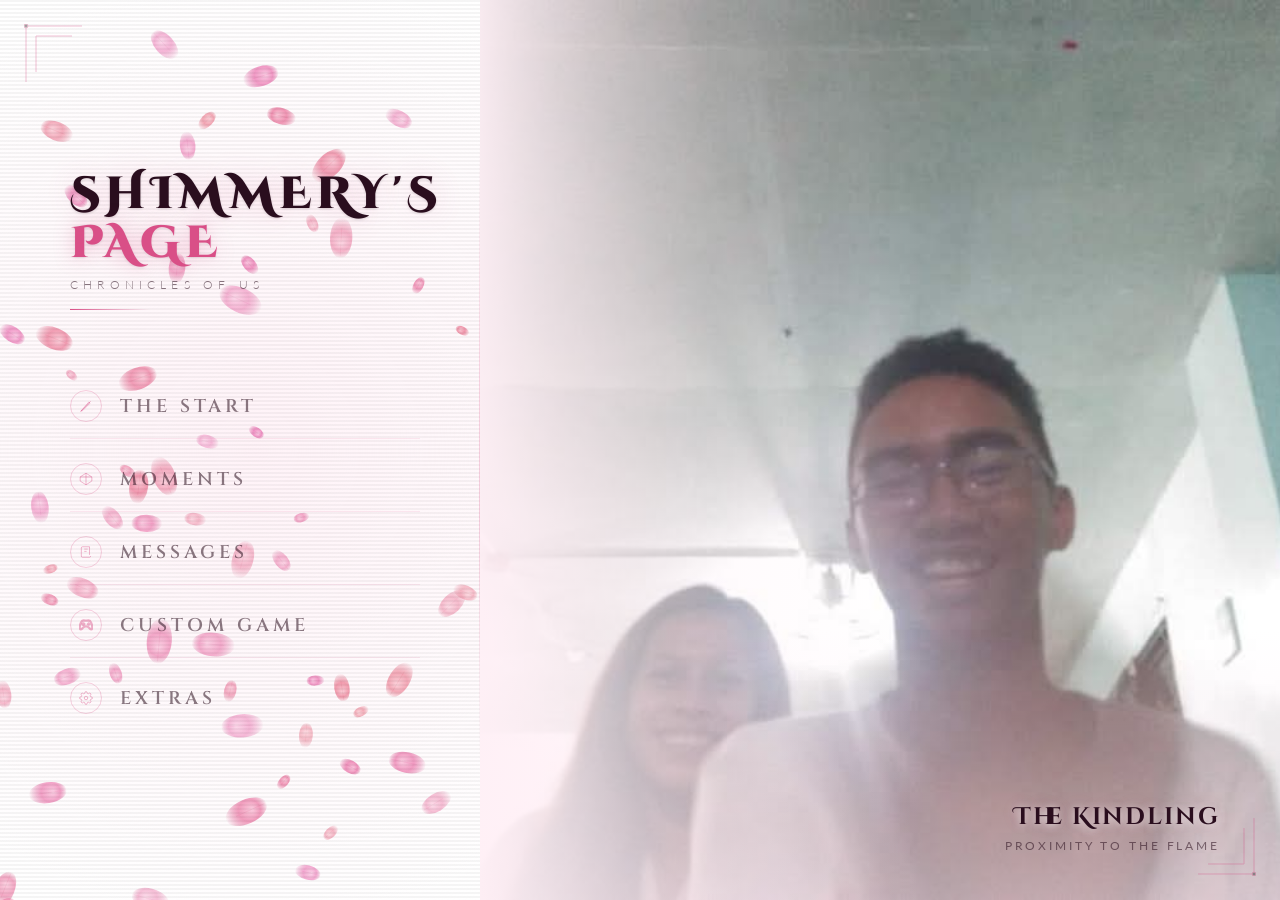
==== mainMenu.html @ 21102763 "initial commit" ====
<!DOCTYPE html>
<html lang="en">
<head>
  <meta charset="UTF-8">
  <meta name="viewport" content="width=device-width, initial-scale=1.0">
  <meta http-equiv="X-UA-Compatible" content="IE=edge">
  <title>SHIM'S PAGE</title>
  <link href="https://fonts.googleapis.com/css2?family=Cinzel+Decorative:wght@400;700;900&family=Cinzel:wght@400;600&family=Lato:wght@300;400&display=swap" rel="stylesheet">
  <link rel="stylesheet" href="mainMenu-style.css">
  <link rel="icon" href="logo.png">

</head>
<body>

<!-- Cherry blossom canvas -->
<canvas id="blossom-canvas"></canvas>
<!-- Subtle particle overlay -->
<canvas id="particle-canvas"></canvas>

<div class="bg-overlay"></div>
<div class="scanlines"></div>

<!-- Corner ornaments -->
<div class="corner corner-tl">
  <svg viewBox="0 0 60 60"><path d="M2 58 L2 2 L58 2"/><path d="M12 48 L12 12 L48 12"/><circle cx="2" cy="2" r="2" fill="currentColor"/></svg>
</div>
<div class="corner corner-br">
  <svg viewBox="0 0 60 60"><path d="M2 58 L2 2 L58 2"/><path d="M12 48 L12 12 L48 12"/><circle cx="2" cy="2" r="2" fill="currentColor"/></svg>
</div>

<div class="screen">

  <!-- ── LEFT ── -->
  <div class="left-panel">
    <div class="logo">
      <div class="logo-title">SHIMMERY'S<br><span>PAGE</span></div>
      <div class="logo-sub">Chronicles of Us</div>
      <div class="logo-divider"></div>
    </div>

    <nav id="main-nav">
      <div class="menu-item" data-scene="0" data-hint="Begin your journey">
        <div class="menu-bar"></div>
        <div class="menu-rune">
          <!-- sword icon -->
          <svg viewBox="0 0 24 24"><path d="M3 21l9-9M20 4l-8 8M3 21l3-1 13-13-2-2L3 21z"/></svg>
        </div>
        <span class="menu-label">The Start</span>
        <span class="menu-hint">Begin</span>
      </div>

      <div class="menu-item" data-scene="1" data-hint="Continue saga">
        <div class="menu-bar"></div>
        <div class="menu-rune">
          <!-- diamondicon -->
          <svg viewBox="0 0 24 24"><polygon points="12 2 22 8.5 22 15.5 12 22 2 15.5 2 8.5"/><line x1="12" y1="2" x2="12" y2="22"/><line x1="2" y1="8.5" x2="22" y2="8.5"/></svg>
        </div>
        <span class="menu-label">Moments</span>
        <span class="menu-hint">Explore</span>
      </div>

      <div class="menu-item" data-scene="2" data-hint="Summon allies">
        <div class="menu-bar"></div>
        <div class="menu-rune">
          <!-- book icon -->
          <svg viewBox="0 0 24 24"><path d="M4 19V5a2 2 0 012-2h12v14"/><path d="M4 19a2 2 0 002 2h12a2 2 0 002-2"/><path d="M9 7h6M9 11h4"/></svg>
        </div>
        <span class="menu-label">Messages</span>
        <span class="menu-hint">Read</span>
      </div>

      <div class="menu-item" data-scene="3" data-hint="Relics & lore">
        <div class="menu-bar"></div>
        <div class="menu-rune">
          <!-- game icon -->
          <svg xmlns="http://www.w3.org/2000/svg" width="16" height="16" fill="currentColor" class="bi bi-controller" viewBox="0 0 16 16">
            <path d="M11.5 6.027a.5.5 0 1 1-1 0 .5.5 0 0 1 1 0m-1.5 1.5a.5.5 0 1 0 0-1 .5.5 0 0 0 0 1m2.5-.5a.5.5 0 1 1-1 0 .5.5 0 0 1 1 0m-1.5 1.5a.5.5 0 1 0 0-1 .5.5 0 0 0 0 1m-6.5-3h1v1h1v1h-1v1h-1v-1h-1v-1h1z"/>
            <path d="M3.051 3.26a.5.5 0 0 1 .354-.613l1.932-.518a.5.5 0 0 1 .62.39c.655-.079 1.35-.117 2.043-.117.72 0 1.443.041 2.12.126a.5.5 0 0 1 .622-.399l1.932.518a.5.5 0 0 1 .306.729q.211.136.373.297c.408.408.78 1.05 1.095 1.772.32.733.599 1.591.805 2.466s.34 1.78.364 2.606c.024.816-.059 1.602-.328 2.21a1.42 1.42 0 0 1-1.445.83c-.636-.067-1.115-.394-1.513-.773-.245-.232-.496-.526-.739-.808-.126-.148-.25-.292-.368-.423-.728-.804-1.597-1.527-3.224-1.527s-2.496.723-3.224 1.527c-.119.131-.242.275-.368.423-.243.282-.494.575-.739.808-.398.38-.877.706-1.513.773a1.42 1.42 0 0 1-1.445-.83c-.27-.608-.352-1.395-.329-2.21.024-.826.16-1.73.365-2.606.206-.875.486-1.733.805-2.466.315-.722.687-1.364 1.094-1.772a2.3 2.3 0 0 1 .433-.335l-.028-.079zm2.036.412c-.877.185-1.469.443-1.733.708-.276.276-.587.783-.885 1.465a14 14 0 0 0-.748 2.295 12.4 12.4 0 0 0-.339 2.406c-.022.755.062 1.368.243 1.776a.42.42 0 0 0 .426.24c.327-.034.61-.199.929-.502.212-.202.4-.423.615-.674.133-.156.276-.323.44-.504C4.861 9.969 5.978 9.027 8 9.027s3.139.942 3.965 1.855c.164.181.307.348.44.504.214.251.403.472.615.674.318.303.601.468.929.503a.42.42 0 0 0 .426-.241c.18-.408.265-1.02.243-1.776a12.4 12.4 0 0 0-.339-2.406 14 14 0 0 0-.748-2.295c-.298-.682-.61-1.19-.885-1.465-.264-.265-.856-.523-1.733-.708-.85-.179-1.877-.27-2.913-.27s-2.063.091-2.913.27"/>
          </svg>
        </div>
        <span class="menu-label">Custom Game</span>
        <span class="menu-hint">Play</span>
      </div>

      <div class="menu-item" data-scene="4" data-hint="Adjust realm">
        <div class="menu-bar"></div>
        <div class="menu-rune">
          <!-- settings icon -->
          <svg viewBox="0 0 24 24"><circle cx="12" cy="12" r="3"/><path d="M19.4 15a1.65 1.65 0 00.33 1.82l.06.06a2 2 0 010 2.83 2 2 0 01-2.83 0l-.06-.06a1.65 1.65 0 00-1.82-.33 1.65 1.65 0 00-1 1.51V21a2 2 0 01-4 0v-.09A1.65 1.65 0 009 19.4a1.65 1.65 0 00-1.82.33l-.06.06a2 2 0 01-2.83-2.83l.06-.06A1.65 1.65 0 004.68 15a1.65 1.65 0 00-1.51-1H3a2 2 0 010-4h.09A1.65 1.65 0 004.6 9a1.65 1.65 0 00-.33-1.82l-.06-.06a2 2 0 012.83-2.83l.06.06A1.65 1.65 0 009 4.68a1.65 1.65 0 001-1.51V3a2 2 0 014 0v.09a1.65 1.65 0 001 1.51 1.65 1.65 0 001.82-.33l.06-.06a2 2 0 012.83 2.83l-.06.06A1.65 1.65 0 0019.4 9a1.65 1.65 0 001.51 1H21a2 2 0 010 4h-.09a1.65 1.65 0 00-1.51 1z"/></svg>
        </div>
        <span class="menu-label">Extras</span>
        <span class="menu-hint">See</span>
      </div>
    </nav>
  </div>

  <!-- ── RIGHT ── -->
  <div class="right-panel" id="right-panel">

    <!-- Scene 0: The Start -->
    <div class="scene active" id="scene-0">
      <img class="scene-art" src="assets/NewGameScene.jpeg" alt="The Start Scene"
           onerror="this.style.display='none'; this.nextElementSibling.style.display='flex';">
      <div class="scene-placeholder" style="display:none;">
        <div class="placeholder-badge">scene · 1 of 5</div>
        <div class="placeholder-icon">
          <svg viewBox="0 0 24 24"><path d="M3 21l9-9M20 4l-8 8M3 21l3-1 13-13-2-2L3 21z"/></svg>
        </div>
        <div class="placeholder-label">
          The Start
          <strong>Replace src="assets/NewGameScene.jpeg"</strong>
        </div>
      </div>
    </div>

    <!-- Scene 1: Continue -->
    <div class="scene" id="scene-1">
      <img class="scene-art" src="assets/image.jpg" alt="Continue Scene"
           onerror="this.style.display='none'; this.nextElementSibling.style.display='flex';">
      <div class="scene-placeholder" style="display:none;">
        <div class="placeholder-badge">scene · 2 of 5</div>
        <div class="placeholder-icon">
          <svg viewBox="0 0 24 24"><path d="M4 19V5a2 2 0 012-2h12v14"/><path d="M4 19a2 2 0 002 2h12a2 2 0 002-2"/><path d="M9 7h6M9 11h4"/></svg>
        </div>
        <div class="placeholder-label">
          Continue
          <strong>Replace src="images/continue.jpg"</strong>
        </div>
      </div>
    </div>

    <!-- Scene 2: Multiplayer -->
    <div class="scene" id="scene-2">
      <img class="scene-art" src="assets/MessagesScene.jpg" alt="Multiplayer Scene"
           onerror="this.style.display='none'; this.nextElementSibling.style.display='flex';">
      <div class="scene-placeholder" style="display:none;">
        <div class="placeholder-badge">scene · 3 of 5</div>
        <div class="placeholder-icon">
          <svg viewBox="0 0 24 24"><circle cx="9" cy="7" r="3"/><path d="M3 20c0-3.3 2.7-6 6-6h6c3.3 0 6 2.7 6 6"/><circle cx="18" cy="7" r="2"/></svg>
        </div>
        <div class="placeholder-label">
          Multiplayer
          <strong>Replace src="images/multiplayer.jpg"</strong>
        </div>
      </div>
    </div>

    <!-- Scene 3: Collection -->
    <div class="scene" id="scene-3">
      <video class="scene-art" id="scene-3-video"
             autoplay loop muted playsinline
             onerror="this.style.display='none'; document.getElementById('scene-3-placeholder').style.display='flex';">
        <source src="assets/GamesScene.mp4" type="video/mp4">
      </video>
      <div class="scene-placeholder" id="scene-3-placeholder" style="display:none;">
        <div class="placeholder-badge">scene · 4 of 5 · video</div>
        <div class="placeholder-icon">
          <svg viewBox="0 0 24 24" fill="none" stroke-width="1.5">
            <rect x="2" y="6" width="15" height="13" rx="2"/>
            <path d="M17 10l5-3v10l-5-3"/>
            <line x1="6" y1="12" x2="11" y2="12"/>
            <line x1="8.5" y1="9.5" x2="8.5" y2="14.5"/>
          </svg>
        </div>
        <div class="placeholder-label">
          Collection · Video Scene
          <strong>Replace src="videos/collection.mp4"</strong>
        </div>
      </div>
    </div>

    <!-- Scene 4: Settings -->
    <div class="scene" id="scene-4">
      <img class="scene-art" src="assets/ExtrasScene.jpeg" alt="Settings Scene"
           onerror="this.style.display='none'; this.nextElementSibling.style.display='flex';">
      <div class="scene-placeholder" style="display:none;">
        <div class="placeholder-badge">scene · 5 of 5</div>
        <div class="placeholder-icon">
          <svg viewBox="0 0 24 24"><circle cx="12" cy="12" r="3"/><path d="M19.4 15a1.65 1.65 0 00.33 1.82l.06.06a2 2 0 010 2.83 2 2 0 01-2.83 0l-.06-.06a1.65 1.65 0 00-1.82-.33 1.65 1.65 0 00-1 1.51V21a2 2 0 01-4 0v-.09A1.65 1.65 0 009 19.4a1.65 1.65 0 00-1.82.33l-.06.06a2 2 0 01-2.83-2.83l.06-.06A1.65 1.65 0 004.68 15a1.65 1.65 0 00-1.51-1H3a2 2 0 010-4h.09A1.65 1.65 0 004.6 9a1.65 1.65 0 00-.33-1.82l-.06-.06a2 2 0 012.83-2.83l.06.06A1.65 1.65 0 009 4.68a1.65 1.65 0 001-1.51V3a2 2 0 014 0v.09a1.65 1.65 0 001 1.51 1.65 1.65 0 001.82-.33l.06-.06a2 2 0 012.83 2.83l-.06.06A1.65 1.65 0 0019.4 9a1.65 1.65 0 001.51 1H21a2 2 0 010 4h-.09a1.65 1.65 0 00-1.51 1z"/></svg>
        </div>
        <div class="placeholder-label">
          Settings
          <strong>Replace src="images/settings.jpg"</strong>
        </div>
      </div>
    </div>

    <!-- Caption -->
    <div class="scene-caption" id="scene-caption">
      <h3 id="caption-title">SAKURA BLADE</h3>
      <p id="caption-sub">Chronicles of the Eternal Petal</p>
    </div>
  </div>

</div>

<script src="mainMenu-script.js"></script>
</body>
</html>
---- mainMenu-style.css ----
*, *::before, *::after { box-sizing: border-box; margin: 0; padding: 0; }

  :root {
    --blush:    #e8679a;
    --deep:     #fff;
    --sakura:   #d94f87;
    --gold:     #c9933a;
    --mist:     rgba(232,103,154,0.08);
    --glow:     rgba(232,103,154,0.4);
    --text:     #2a0e1e;
    --text-mid: rgba(42,14,30,0.55);
    --text-dim: rgba(42,14,30,0.28);
    --border:   rgba(217,79,135,0.18);
  }

  html, body {
    width: 100%; height: 100%;
    overflow: hidden;
    background: #fff;
    font-family: 'Cinzel', serif;
    cursor: default;
  }

  /* ── CHERRY BLOSSOM CANVAS ── */
  #blossom-canvas {
    position: fixed;
    inset: 0;
    z-index: 2;
    pointer-events: none;
  }

  /* ── GRADIENT OVERLAY ── */
  .bg-overlay {
    position: fixed;
    inset: 0;
    z-index: 1;
    background:
      radial-gradient(ellipse 55% 80% at 20% 50%, rgba(255,240,246,0.82) 0%, transparent 70%),
      radial-gradient(ellipse 70% 60% at 80% 50%, rgba(255,245,250,0.5) 0%, transparent 70%);
    pointer-events: none;
  }

  /* ── LAYOUT ── */
  .screen {
    position: relative;
    z-index: 10;
    width: 100vw;
    height: 100vh;
    display: grid;
    grid-template-columns: 480px 1fr;
    grid-template-rows: 1fr;
  }

  /* ── LEFT PANEL ── */
  .left-panel {
    display: flex;
    flex-direction: column;
    justify-content: center;
    padding: 0 60px 0 70px;
    position: relative;
  }

  /* subtle vertical line */
  .left-panel::after {
    content: '';
    position: absolute;
    right: 0; top: 15%; bottom: 15%;
    width: 1px;
    background: linear-gradient(to bottom, transparent, var(--blush) 40%, var(--sakura) 60%, transparent);
    opacity: 0.25;
  }

  /* ── LOGO ── */
  .logo {
    margin-bottom: 64px;
  }

  .logo-title {
    font-family: 'Cinzel Decorative', serif;
    font-size: 2.8rem;
    font-weight: 900;
    letter-spacing: 0.12em;
    line-height: 1.1;
    color: var(--text);
    text-shadow:
      0 0 30px rgba(217,79,135,0.2),
      0 1px 3px rgba(42,14,30,0.15);
    animation: logoBreath 4s ease-in-out infinite;
  }

  .logo-title span {
    color: var(--sakura);
    text-shadow:
      0 0 20px rgba(217,79,135,0.35),
      0 1px 3px rgba(42,14,30,0.1);
  }

  .logo-sub {
    font-family: 'Lato', sans-serif;
    font-weight: 300;
    font-size: 0.72rem;
    letter-spacing: 0.45em;
    text-transform: uppercase;
    color: var(--text-mid);
    margin-top: 10px;
  }

  .logo-divider {
    margin-top: 18px;
    width: 80px;
    height: 1px;
    background: linear-gradient(to right, var(--sakura), transparent);
  }

  @keyframes logoBreath {
    0%, 100% { text-shadow: 0 0 30px rgba(217,79,135,0.2), 0 1px 3px rgba(42,14,30,0.15); }
    50%       { text-shadow: 0 0 50px rgba(217,79,135,0.35), 0 1px 3px rgba(42,14,30,0.15); }
  }

  /* ── NAV MENU ── */
  nav {
    display: flex;
    flex-direction: column;
    gap: 8px;
  }

  .menu-item {
    position: relative;
    display: flex;
    align-items: center;
    gap: 18px;
    padding: 16px 24px 16px 0;
    cursor: pointer;
    user-select: none;
    transition: transform 0.3s cubic-bezier(.22,1,.36,1);
    border-bottom: 1px solid rgba(217,79,135,0.1);
  }

  .menu-item:last-child { border-bottom: none; }

  .menu-item:hover {
    transform: translateX(14px);
  }

  /* rune icon */
  .menu-rune {
    width: 32px;
    height: 32px;
    flex-shrink: 0;
    display: flex;
    align-items: center;
    justify-content: center;
    border: 1px solid rgba(217,79,135,0.25);
    border-radius: 50%;
    transition: border-color 0.3s, background 0.3s, box-shadow 0.3s;
  }

  .menu-item:hover .menu-rune {
    border-color: var(--sakura);
    background: rgba(217,79,135,0.08);
    box-shadow: 0 0 12px rgba(217,79,135,0.25);
  }

  .menu-rune svg {
    width: 14px; height: 14px;
    fill: none;
    stroke: rgba(217,79,135,0.45);
    stroke-width: 1.5;
    transition: stroke 0.3s;
  }

  .menu-item:hover .menu-rune svg {
    stroke: var(--sakura);
  }

  /* label */
  .menu-label {
    font-family: 'Cinzel', serif;
    font-size: 1.15rem;
    font-weight: 600;
    letter-spacing: 0.22em;
    text-transform: uppercase;
    color: var(--text-mid);
    transition: color 0.3s, text-shadow 0.3s;
  }

  .menu-item:hover .menu-label {
    color: var(--text);
    text-shadow: 0 0 20px rgba(217,79,135,0.2);
  }

  /* active bar */
  .menu-bar {
    position: absolute;
    left: -70px;
    width: 0;
    height: 1px;
    background: linear-gradient(to right, transparent, var(--sakura));
    top: 50%;
    transform: translateY(-50%);
    transition: width 0.4s cubic-bezier(.22,1,.36,1), opacity 0.3s;
    opacity: 0;
  }

  .menu-item:hover .menu-bar {
    width: 60px;
    opacity: 1;
  }

  /* sub-label */
  .menu-hint {
    position: absolute;
    right: 0;
    font-family: 'Lato', sans-serif;
    font-size: 0.6rem;
    letter-spacing: 0.3em;
    text-transform: uppercase;
    color: rgba(217,79,135,0);
    transition: color 0.3s 0.05s;
  }

  .menu-item:hover .menu-hint {
    color: rgba(217,79,135,0.5);
  }

  /* ── VERSION + SOCIALS ── */
  .bottom-bar {
    margin-top: 60px;
    display: flex;
    align-items: center;
    gap: 16px;
  }

  .ver {
    font-family: 'Lato', sans-serif;
    font-size: 0.6rem;
    letter-spacing: 0.3em;
    color: var(--text-dim);
  }

  .social-btn {
    width: 28px; height: 28px;
    border: 1px solid rgba(217,79,135,0.2);
    border-radius: 4px;
    display: flex; align-items: center; justify-content: center;
    cursor: pointer;
    transition: border-color 0.3s, background 0.3s;
  }

  .social-btn:hover {
    border-color: var(--sakura);
    background: rgba(217,79,135,0.06);
  }

  .social-btn svg { width: 13px; height: 13px; fill: rgba(217,79,135,0.4); }
  .social-btn:hover svg { fill: var(--sakura); }

  /* ── RIGHT PANEL — scene image ── */
  .right-panel {
    position: relative;
    overflow: hidden;
    display: flex;
    align-items: center;
    justify-content: center;
  }

  /* scene layers */
  .scene {
    position: absolute;
    inset: 0;
    display: flex;
    align-items: center;
    justify-content: center;
    opacity: 0;
    transform: scale(1.04) translateX(12px);
    transition: opacity 0.65s cubic-bezier(.22,1,.36,1),
                transform 0.65s cubic-bezier(.22,1,.36,1);
    pointer-events: none;
  }

  .scene.active {
    opacity: 1;
    transform: scale(1) translateX(0);
  }

  /* Scene image */
  .scene-art {
    width: 100%;
    height: 100%;
    object-fit: cover;
    display: block;
  }

  /* Placeholder shown when no real image is loaded */
  .scene-placeholder {
    width: 100%;
    height: 100%;
    display: flex;
    flex-direction: column;
    align-items: center;
    justify-content: center;
    gap: 18px;
    border: 2px dashed rgba(217,79,135,0.25);
    background: linear-gradient(135deg, rgba(255,240,248,0.9) 0%, rgba(255,225,240,0.7) 100%);
    position: relative;
    overflow: hidden;
  }

  .scene-placeholder::before {
    content: '';
    position: absolute;
    inset: 0;
    background: repeating-linear-gradient(
      45deg,
      transparent,
      transparent 20px,
      rgba(217,79,135,0.03) 20px,
      rgba(217,79,135,0.03) 40px
    );
  }

  .placeholder-icon {
    width: 64px;
    height: 64px;
    border: 2px dashed rgba(217,79,135,0.35);
    border-radius: 12px;
    display: flex;
    align-items: center;
    justify-content: center;
    position: relative;
    z-index: 1;
  }

  .placeholder-icon svg {
    width: 28px;
    height: 28px;
    stroke: rgba(217,79,135,0.5);
    fill: none;
    stroke-width: 1.5;
  }

  .placeholder-label {
    font-family: 'Cinzel', serif;
    font-size: 0.75rem;
    letter-spacing: 0.25em;
    text-transform: uppercase;
    color: var(--text-mid);
    position: relative;
    z-index: 1;
    text-align: center;
    line-height: 1.8;
  }

  .placeholder-label strong {
    display: block;
    font-size: 0.65rem;
    letter-spacing: 0.3em;
    color: var(--text-dim);
    margin-top: 4px;
    font-weight: 400;
  }

  .placeholder-badge {
    position: absolute;
    top: 18px;
    right: 18px;
    background: rgba(217,79,135,0.08);
    border: 1px solid rgba(217,79,135,0.2);
    border-radius: 4px;
    padding: 4px 10px;
    font-family: 'Lato', sans-serif;
    font-size: 0.58rem;
    letter-spacing: 0.25em;
    text-transform: uppercase;
    color: rgba(217,79,135,0.55);
  }

  /* vignette on right */
  .right-panel::before {
    content: '';
    position: absolute;
    inset: 0;
    background:
      linear-gradient(to right, rgba(255,240,246,0.95) 0%, rgba(255,240,246,0.3) 28%, transparent 55%),
      linear-gradient(to top, rgba(255,235,245,0.6) 0%, transparent 30%);
    z-index: 5;
    pointer-events: none;
  }

  /* scene caption */
  .scene-caption {
    position: absolute;
    bottom: 48px;
    right: 60px;
    z-index: 10;
    text-align: right;
    opacity: 0;
    transform: translateY(10px);
    transition: opacity 0.5s 0.15s, transform 0.5s 0.15s;
  }

  .scene-caption.visible {
    opacity: 1;
    transform: translateY(0);
  }

  .scene-caption h3 {
    font-family: 'Cinzel Decorative', serif;
    font-size: 1.5rem;
    color: var(--text);
    text-shadow: 0 1px 8px rgba(255,255,255,0.8), 0 0 20px rgba(217,79,135,0.15);
    letter-spacing: 0.08em;
  }

  .scene-caption p {
    font-family: 'Lato', sans-serif;
    font-size: 0.72rem;
    letter-spacing: 0.25em;
    color: var(--text-mid);
    margin-top: 6px;
    text-transform: uppercase;
  }

  /* ── PARTICLE OVERLAY ── */
  #particle-canvas {
    position: fixed;
    inset: 0;
    z-index: 2;
    pointer-events: none;
  }

  /* ── CORNER ORNAMENT ── */
  .corner {
    position: fixed;
    z-index: 20;
    opacity: 0.35;
  }
  .corner-tl { top: 24px; left: 24px; }
  .corner-br { bottom: 24px; right: 24px; transform: rotate(180deg); }
  .corner svg { width: 60px; height: 60px; stroke: var(--sakura); fill: none; stroke-width: 1; }

  /* ── SCANLINES ── */
  .scanlines {
    position: fixed;
    inset: 0;
    z-index: 3;
    background: repeating-linear-gradient(
      0deg,
      transparent,
      transparent 2px,
      rgba(0,0,0,0.04) 2px,
      rgba(0,0,0,0.04) 4px
    );
    pointer-events: none;
  }

  /* ── ENTRANCE ANIMATION ── */
  .left-panel {
    animation: slideIn 1.1s cubic-bezier(.22,1,.36,1) both;
  }

  @keyframes slideIn {
    from { opacity: 0; transform: translateX(-40px); }
    to   { opacity: 1; transform: translateX(0); }
  }

  .menu-item {
    animation: fadeUp 0.7s cubic-bezier(.22,1,.36,1) both;
  }
  .menu-item:nth-child(1) { animation-delay: 0.5s; }
  .menu-item:nth-child(2) { animation-delay: 0.6s; }
  .menu-item:nth-child(3) { animation-delay: 0.7s; }
  .menu-item:nth-child(4) { animation-delay: 0.8s; }
  .menu-item:nth-child(5) { animation-delay: 0.9s; }

  @keyframes fadeUp {
    from { opacity: 0; transform: translateY(20px); }
    to   { opacity: 1; transform: translateY(0); }
  }
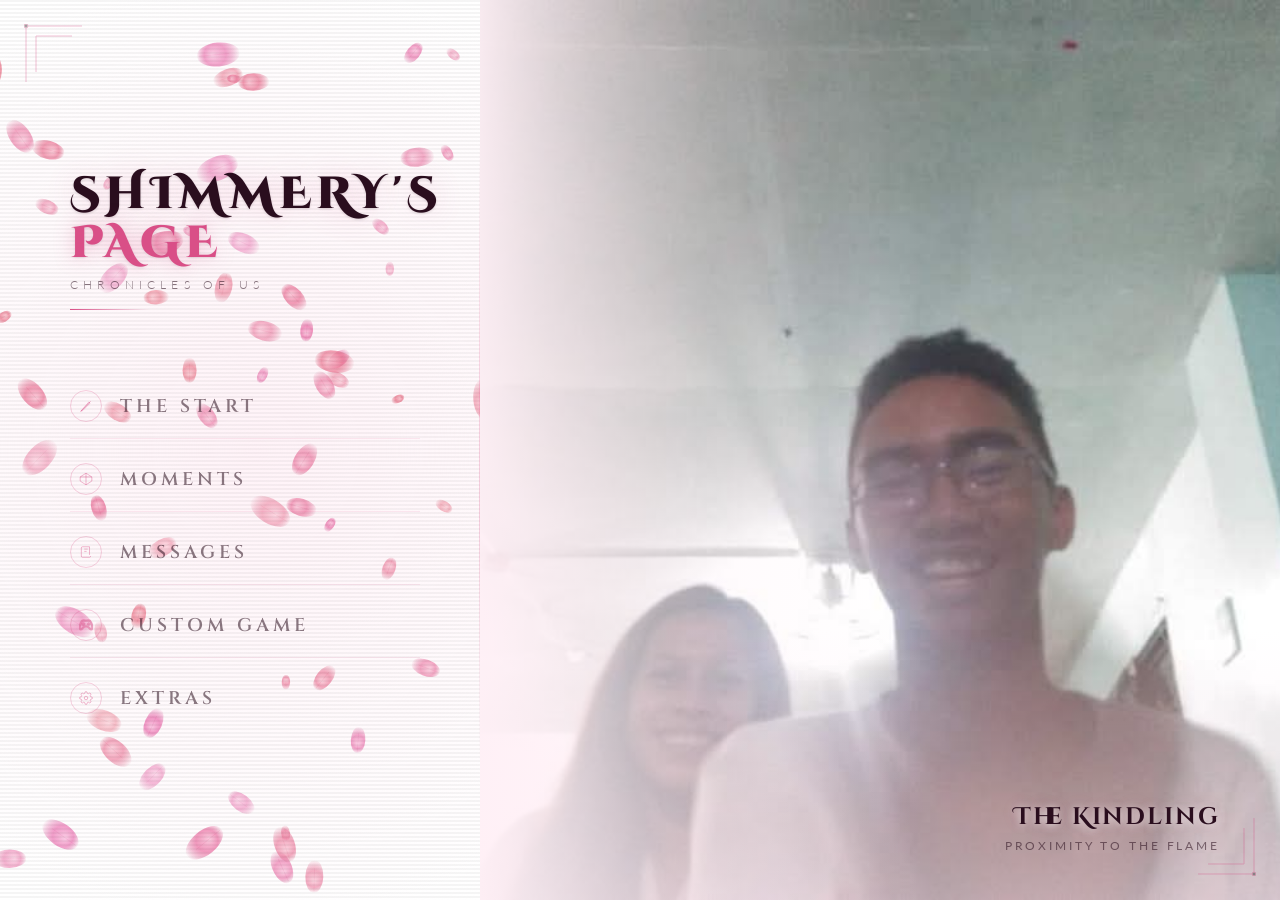
==== commit 74488ab6: "added new pages" ====
--- a/mainMenu.html
+++ b/mainMenu.html
@@ -4,7 +4,7 @@
   <meta charset="UTF-8">
   <meta name="viewport" content="width=device-width, initial-scale=1.0">
   <meta http-equiv="X-UA-Compatible" content="IE=edge">
-  <title>SHIM'S PAGE</title>
+  <title>For Shim</title>
   <link href="https://fonts.googleapis.com/css2?family=Cinzel+Decorative:wght@400;700;900&family=Cinzel:wght@400;600&family=Lato:wght@300;400&display=swap" rel="stylesheet">
   <link rel="stylesheet" href="mainMenu-style.css">
   <link rel="icon" href="logo.png">
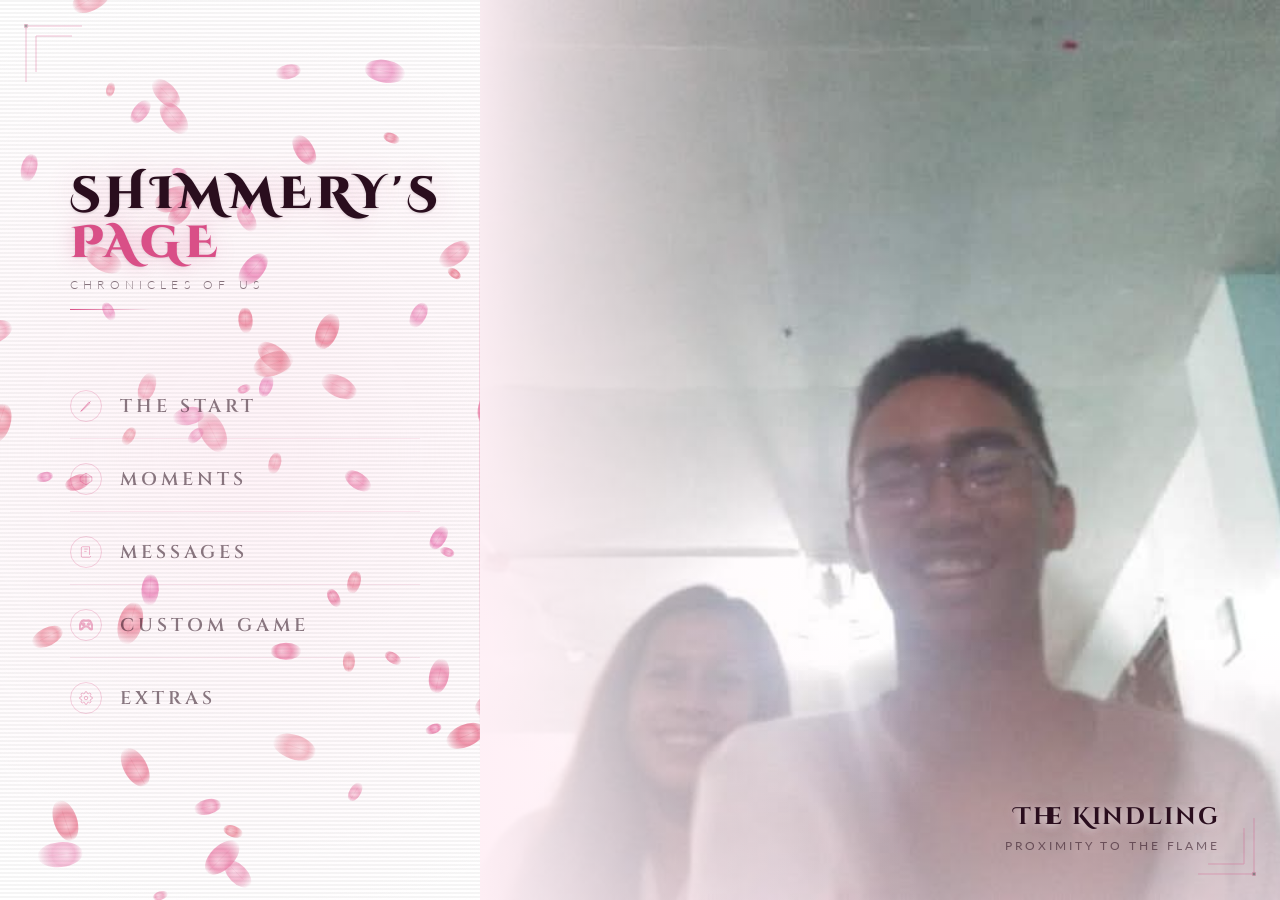
==== commit cd382cb4: "updates" ====
--- a/mainMenu.html
+++ b/mainMenu.html
@@ -131,7 +131,7 @@
 
     <!-- Scene 2: Multiplayer -->
     <div class="scene" id="scene-2">
-      <img class="scene-art" src="assets/MessagesScene.jpg" alt="Multiplayer Scene"
+      <img class="scene-art" src="assets/MessagesScene2.jpg" alt="Multiplayer Scene"
            onerror="this.style.display='none'; this.nextElementSibling.style.display='flex';">
       <div class="scene-placeholder" style="display:none;">
         <div class="placeholder-badge">scene · 3 of 5</div>
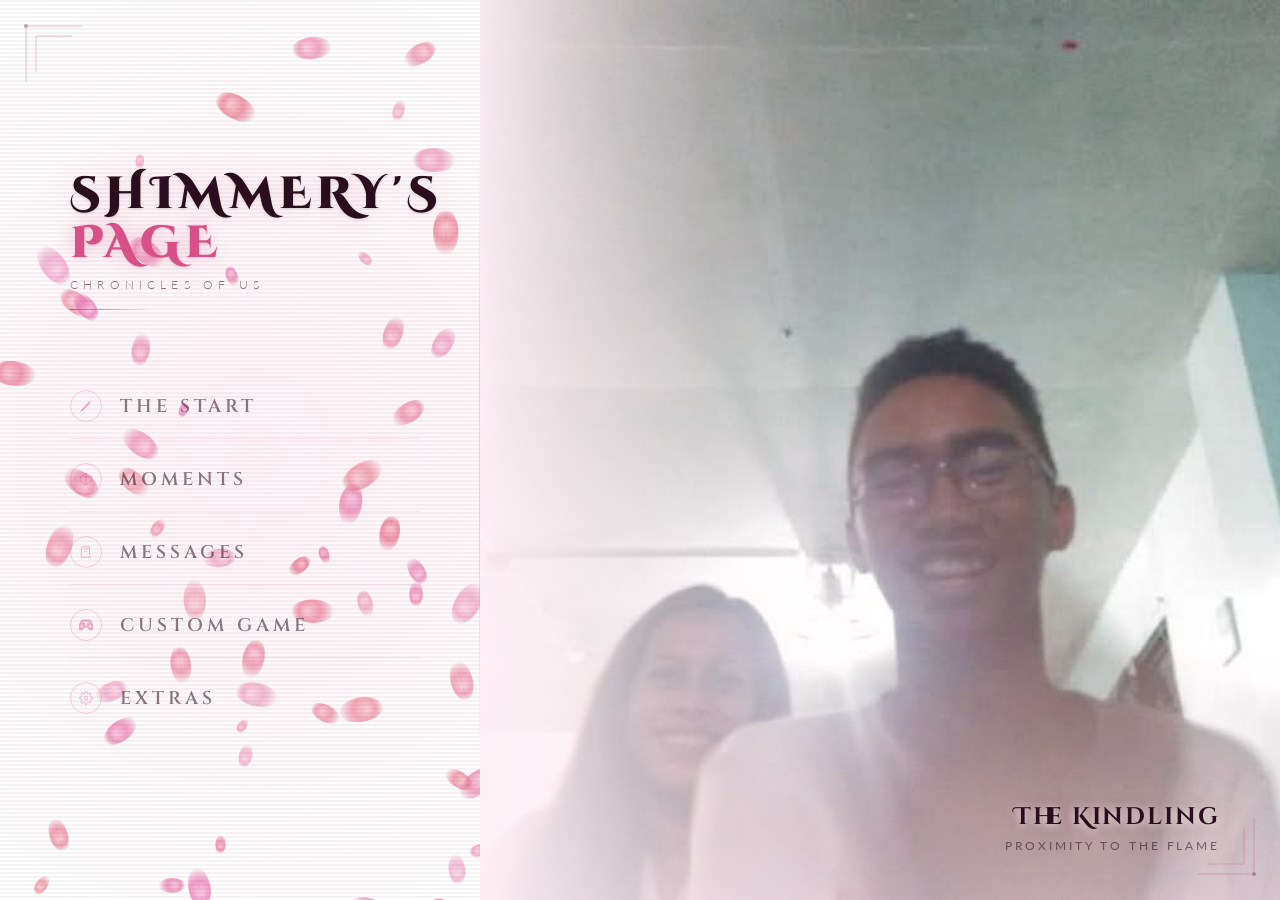
==== commit a7fee627: "added pin password" ====
--- a/mainMenu.html
+++ b/mainMenu.html
@@ -115,8 +115,13 @@
 
     <!-- Scene 1: Continue -->
     <div class="scene" id="scene-1">
-      <img class="scene-art" src="assets/image.jpg" alt="Continue Scene"
-           onerror="this.style.display='none'; this.nextElementSibling.style.display='flex';">
+      <!--<img class="scene-art" src="assets/image.jpg" alt="Continue Scene"
+           onerror="this.style.display='none'; this.nextElementSibling.style.display='flex';"> -->
+      <video class="scene-art" id="scene-3-video"
+             autoplay loop muted playsinline
+             onerror="this.style.display='none'; document.getElementById('scene-3-placeholder').style.display='flex';">
+        <source src="assets/file.mp4" type="video/mp4">
+      </video>
       <div class="scene-placeholder" style="display:none;">
         <div class="placeholder-badge">scene · 2 of 5</div>
         <div class="placeholder-icon">
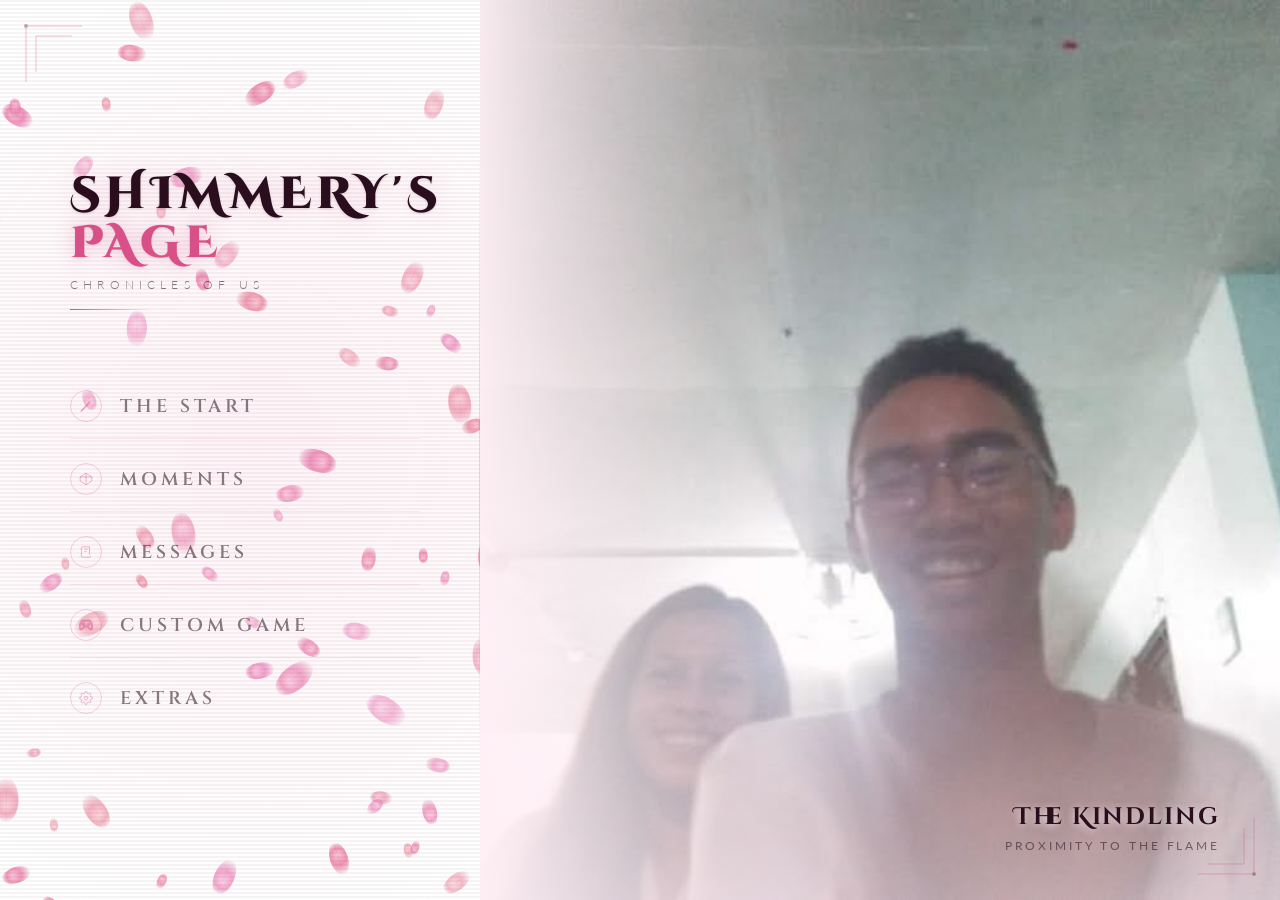
==== commit dccf2ec6: "music and encryption" ====
--- a/mainMenu.html
+++ b/mainMenu.html
@@ -200,5 +200,7 @@
 </div>
 
 <script src="mainMenu-script.js"></script>
+<script src="assets/js/persistent-audio.js"></script>
+
 </body>
 </html>
